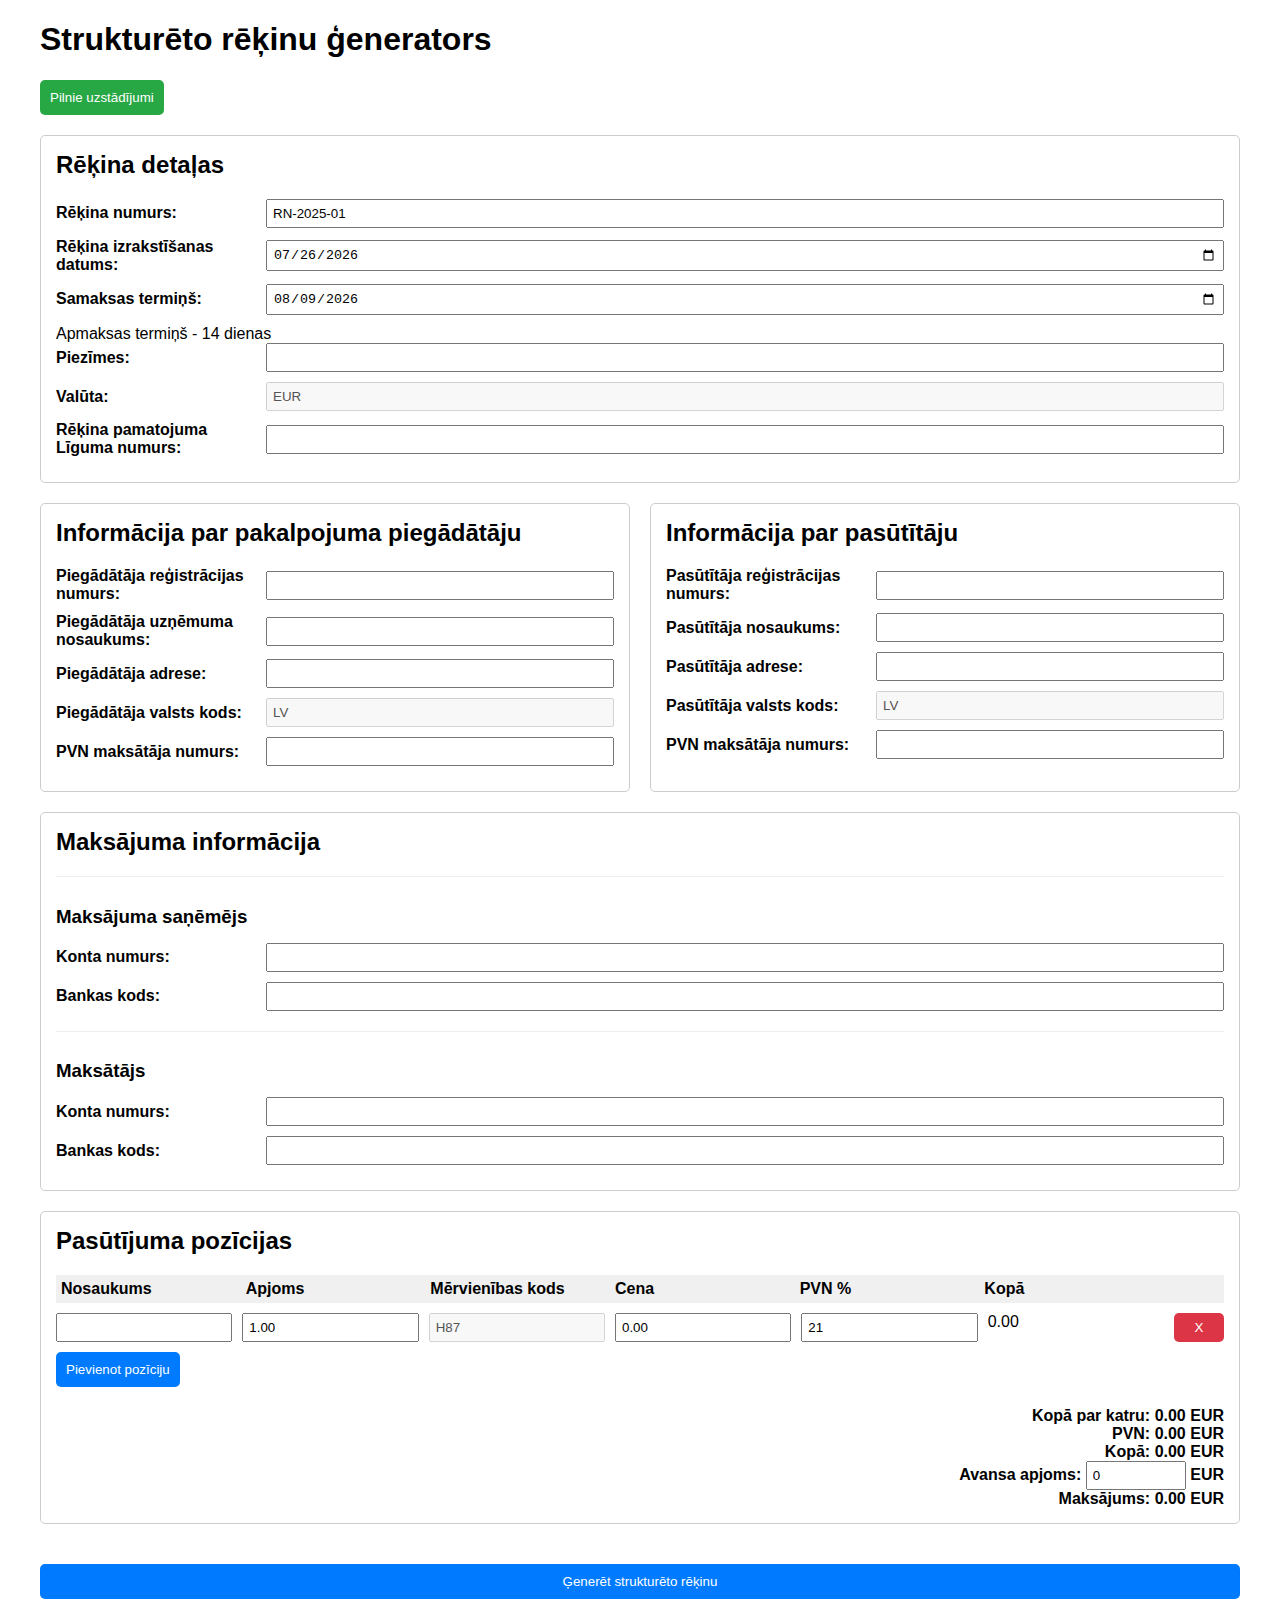
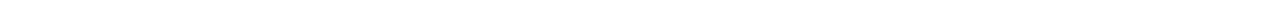
==== index.html @ c36f2633 "Add files via upload" ====
<!DOCTYPE html>
<html lang="en">
<head>
    <meta charset="UTF-8">
    <meta name="viewport" content="width=device-width, initial-scale=1.0">
    <title>Invoice XML Generator</title>
    <link rel="stylesheet" href="styles.css">
    <style>
        .section-grid {
            display: grid;
            grid-template-columns: 1fr 1fr;
            gap: 20px;
        }
    </style>
</head>
<body>
    <div class="container">
        <h1>Strukturēto rēķinu ģenerators</h1>
        
        <div class="advanced-toggle">
			<button onclick="toggleAdvanced()">Pilnie uzstādījumi</button>
			<div class="advancedSection hidden-locked">
			<label class="unlock-label hidden-locked" id="advancedSection">
				<input type="checkbox" id="unlockCheckbox" onchange="toggleLock(this.checked)" >
				Atļaut rediģēšanu
			</label>
			</div>
		</div>

        <div class="section">
            <h2>Rēķina detaļas</h2>
            <!-- Invoice details content stays the same -->
            <div class="form-group advancedSection hidden-locked">
                <label>CustomizationID:</label>
                <input type="text" id="customizationId" value="urn:cen.eu:en16931:2017#compliant#urn:fdc:peppol.eu:2017:poacc:billing:3.0" disabled class="lockable-input">
            </div>
            <div class="form-group advancedSection hidden-locked">
                <label>ProfileID:</label>
                <input type="text" id="profileId" value="urn:fdc:peppol.eu:2017:poacc:billing:01:1.0" disabled class="lockable-input">
            </div>
            <div class="form-group">
                <label>Rēķina numurs:</label>
                <input type="text" id="invoiceId" value="RN-2025-01">
            </div>
            <div class="form-group">
                <label>Rēķina izrakstīšanas datums:</label>
                <input type="date" id="issueDate">
            </div>
            <div class="form-group">
                <label>Samaksas termiņš:</label>
                <input type="date" id="dueDate" onchange="updateDueDateLabel()">
            </div>
			<div id="dueDateLabel">Apmaksas termiņš - 14 dienas</div>
            <div class="form-group advancedSection hidden-locked">
                <label>Rēķina veida kods:</label>
                <input type="text" id="invoiceTypeCode" value="380" disabled class="lockable-input">
            </div>
            <div class="form-group">
                <label>Piezīmes:</label>
                <input type="text" id="note">
            </div>
            <div class="form-group">
                <label>Valūta:</label>
                <input type="text" id="documentCurrencyCode" value="EUR" disabled class="lockable-input">
            </div>
            <div class="form-group advancedSection hidden-locked">
                <label>Maksātāja reģistrācijas numurs:</label>
                <input type="text" id="buyerReference" disabled class="lockable-input">
            </div>
            <div class="form-group">
                <label>Rēķina pamatojuma Līguma numurs:</label>
                <input type="text" id="contractDocumentReference">
            </div>
        </div>

        <div class="section-grid">
            <!-- Supplier Section -->
            <div class="section">
                <h2>Informācija par pakalpojuma piegādātāju</h2>
                <div class="form-group advancedSection hidden-locked">
                    <label>Endpoint ID:</label>
                    <input type="text" id="supplierEndpointId" disabled class="lockable-input">
                </div>
                <div class="form-group">
                    <label>Piegādātāja reģistrācijas numurs:</label>
                    <input type="text" id="supplierPartyId" oninput="syncSupplierIds(this.value)">
                </div>
                <div class="form-group">
                    <label>Piegādātāja uzņēmuma nosaukums:</label>
                    <input type="text" id="supplierName" oninput="syncSupplierName(this.value)">
                </div>
                <div class="form-group">
                    <label>Piegādātāja adrese:</label>
                    <input type="text" id="supplierAddress">
                </div>
                <div class="form-group">
                    <label>Piegādātāja valsts kods:</label>
                    <input type="text" id="supplierCountry" value="LV" disabled class="lockable-input">
                </div>
                <div class="form-group advancedSection hidden-locked">
                    <label>Piegādātāja reģistrācijas nosaukums:</label>
                    <input type="text" id="supplierRegistrationName" disabled class="lockable-input">
                </div>
                <div class="form-group">
                    <label>PVN maksātāja numurs:</label>
                    <input type="text" id="supplierCompanyId">
                </div>
                <div class="form-group advancedSection hidden-locked">
                    <label>Nodokļu maksāšanas veids:</label>
                    <input type="text" id="supplierVatNumber" disabled class="lockable-input" value="VAT">
                </div>
            </div>

            <!-- Customer Section -->
            <div class="section">
                <h2>Informācija par pasūtītāju</h2>
                <div class="form-group advancedSection hidden-locked">
                    <label>Endpoint ID:</label>
                    <input type="text" id="customerEndpointId" disabled class="lockable-input">
                </div>
                <div class="form-group">
                    <label>Pasūtītāja reģistrācijas numurs:</label>
                    <input type="text" id="customerPartyId" oninput="syncCustomerIds(this.value)">
                </div>
                <div class="form-group">
                    <label>Pasūtītāja nosaukums:</label>
                    <input type="text" id="customerName" oninput="syncCustomerName(this.value)">
                </div>
                <div class="form-group">
                    <label>Pasūtītāja adrese:</label>
                    <input type="text" id="customerAddress">
                </div>
                <div class="form-group">
                    <label>Pasūtītāja valsts kods:</label>
                    <input type="text" id="customerCountry" value="LV" disabled class="lockable-input">
                </div>
                <div class="form-group advancedSection hidden-locked">
                    <label>Pasūtītāja reģistrācijas nosaukums:</label>
                    <input type="text" id="customerRegistrationName" disabled class="lockable-input">
                </div>
                <div class="form-group">
                    <label>PVN maksātāja numurs:</label>
                    <input type="text" id="customerCompanyId">
                </div>
                <div class="form-group advancedSection hidden-locked">
                    <label>Nodokļu maksāšanas veids:</label>
                    <input type="text" id="customerVatNumber" value="VAT" disabled class="lockable-input">
                </div>
            </div>
        </div>

        <div class="section">
            <h2>Maksājuma informācija</h2>
            <div class="form-group advancedSection hidden-locked" >
                <label>Maksājuma veida kods:</label>
                <input type="text" id="paymentMeansCode" value="30" disabled class="lockable-input">
            </div>
            
            <!-- Payee Section -->
            <div style="margin-top: 20px; padding-top: 10px; border-top: 1px solid #eee;">
                <h3 style="margin-bottom: 15px;">Maksājuma saņēmējs</h3>
                <div class="form-group">
                    <label>Konta numurs:</label>
                    <input type="text" id="payeeAccountId">
                </div>
                <div class="form-group">
                    <label>Bankas kods:</label>
                    <input type="text" id="payeeFinancialInstitutionId">
                </div>
            </div>

            <!-- Payer Section -->
            <div style="margin-top: 20px; padding-top: 10px; border-top: 1px solid #eee;">
                <h3 style="margin-bottom: 15px;">Maksātājs</h3>
                <div class="form-group">
                    <label>Konta numurs:</label>
                    <input type="text" id="payerAccountId">
                </div>
                <div class="form-group">
                    <label>Bankas kods:</label>
                    <input type="text" id="payerFinancialInstitutionId">
                </div>
            </div>
        </div>

        <div class="section">
            <h2>Pasūtījuma pozīcijas</h2>
            <div class="item-row item-header">
                <div>Nosaukums</div>
                <div>Apjoms</div>
                <div>Mērvienības kods</div>
                <div>Cena</div>
                <div>PVN %</div>
                <div>Kopā</div>
                <div></div>
            </div>
            <div id="itemsContainer"></div>
            <button onclick="addItem()">Pievienot pozīciju</button>
            
            <div class="totals">
                <div>Kopā par katru: <span id="subtotal">0.00</span> EUR</div>
                <div>PVN: <span id="vatAmount">0.00</span> EUR</div>
                <div>Kopā: <span id="total">0.00</span> EUR</div>
                <div>Avansa apjoms: <input type="number" id="prepaidAmount" value="0" style="width: 100px" onchange="calculateTotals()"> EUR</div>
                <div>Maksājums: <span id="payableAmount">0.00</span> EUR</div>
            </div>
        </div>

		<div id="warningBox" style="color: red; margin-top: 10px;"></div>
        <button onclick="generateXML()" style="margin-top: 20px; width: 100%;">Ģenerēt strukturēto rēķinu</button>
    </div>

    <script src="script.js"></script>
</body>
</html>
---- styles.css ----
body { font-family: Arial, sans-serif; margin: 20px; }
.container { max-width: 1200px; margin: 0 auto; }
.section { 
    border: 1px solid #ccc;
    padding: 15px;
    margin-bottom: 20px;
    border-radius: 5px;
}
.section h2 { margin-top: 0; }
.form-group {
    margin-bottom: 10px;
    display: grid;
    grid-template-columns: 200px 1fr;
    gap: 10px;
    align-items: center;
}
.form-group label { font-weight: bold; }
input, select { padding: 5px; width: 100%; box-sizing: border-box; }
.items-section { margin-top: 20px; }
.item-row {
    display: grid;
    grid-template-columns: repeat(6, 1fr) 50px;
    gap: 10px;
    margin-bottom: 10px;
}
.item-header {
    font-weight: bold;
    background: #f0f0f0;
    padding: 5px;
}
button {
    padding: 10px;
    background: #007bff;
    color: white;
    border: none;
    border-radius: 5px;
    cursor: pointer;
}
button:hover { background: #0056b3; }
.delete-btn {
    background: #dc3545;
    padding: 5px 10px;
}
.delete-btn:hover { background: #c82333; }
.totals {
    margin-top: 20px;
    text-align: right;
    font-weight: bold;
}
.hidden-locked {
	display: none;
}

 .error {
        border: 1px solid red;
    }
	
.advanced-toggle {
    display: flex;
    align-items: center;
    gap: 15px;
    margin-bottom: 20px;
}

.advanced-toggle button {
    background: #28a745;
}

.advanced-toggle button:hover {
    background: #218838;
}

.unlock-label {
    font-weight: bold;
    display: flex;
    align-items: center;
    gap: 5px;
}
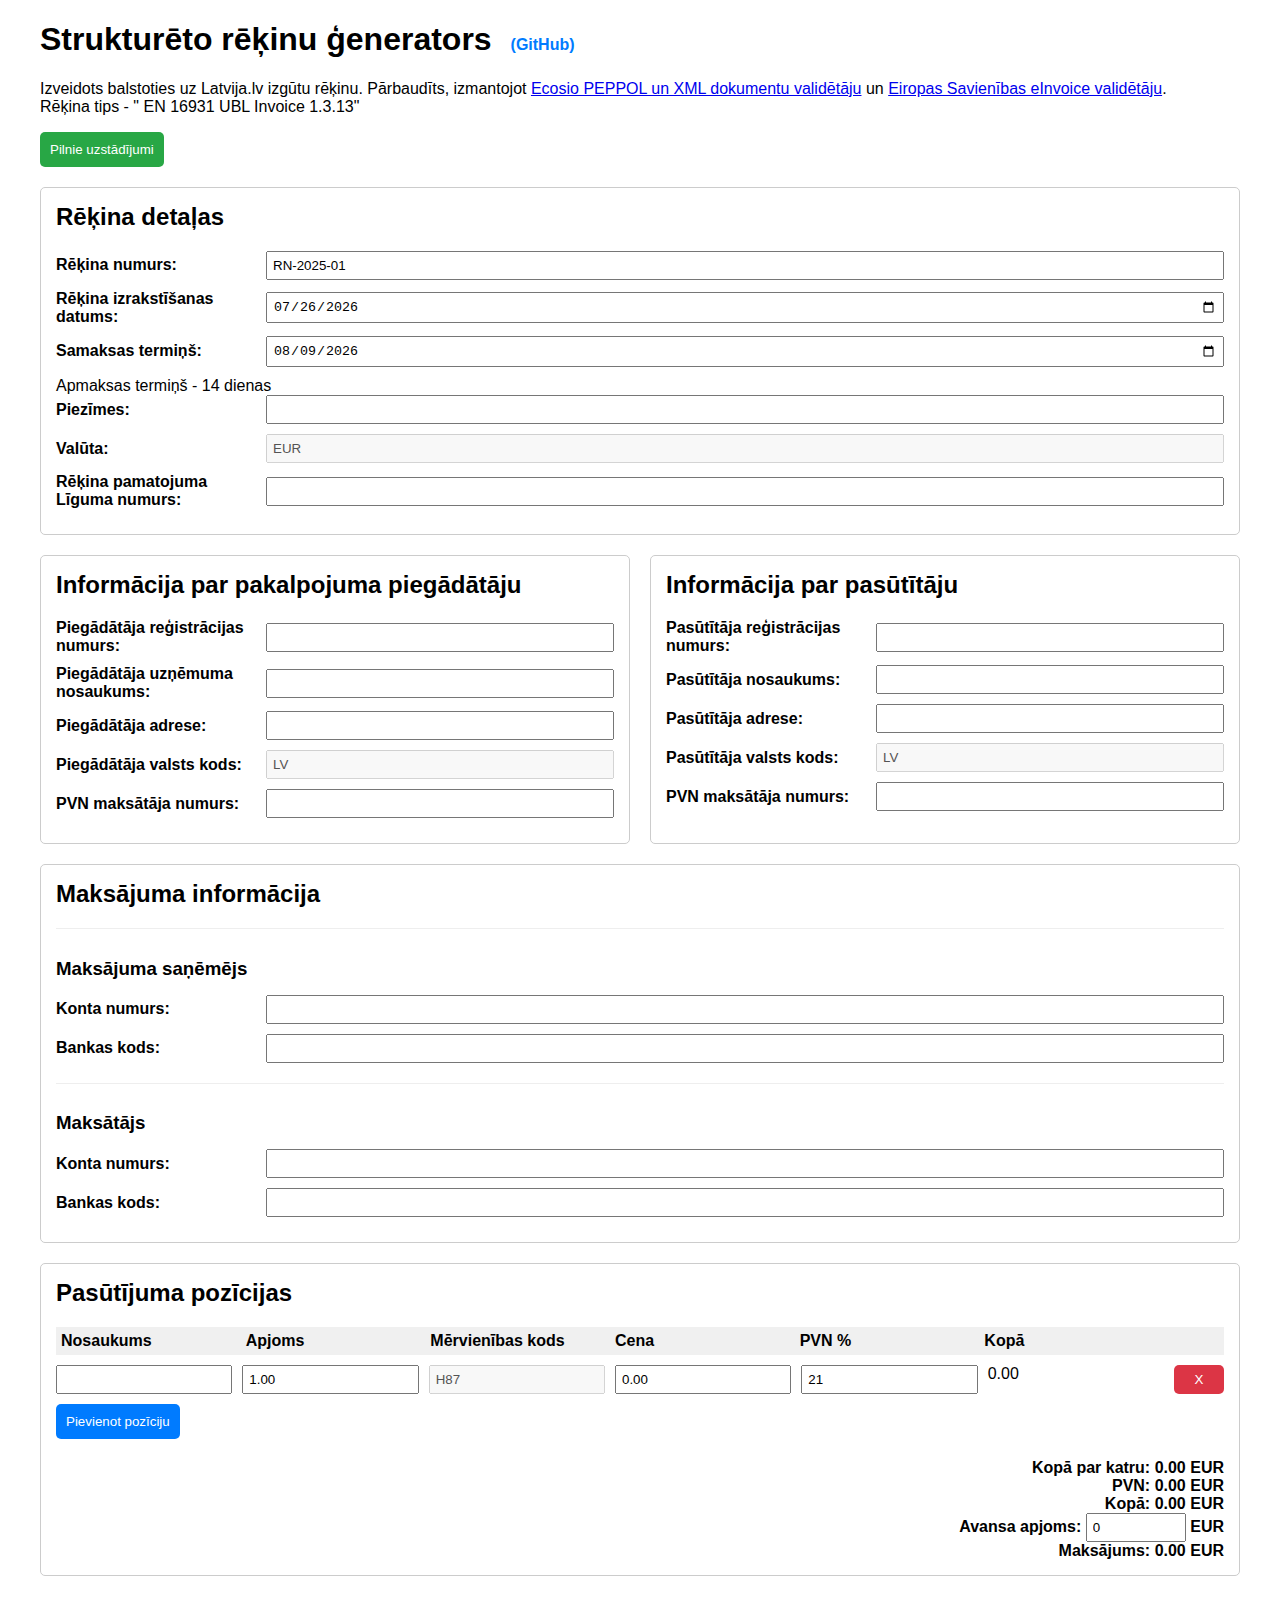
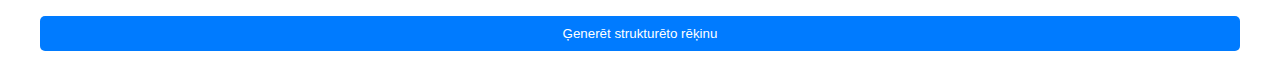
==== commit d790a181: "Update index.html" ====
--- a/index.html
+++ b/index.html
@@ -15,8 +15,14 @@
 </head>
 <body>
     <div class="container">
-        <h1>Strukturēto rēķinu ģenerators</h1>
-        
+        <h1>Strukturēto rēķinu ģenerators
+			<a href="https://github.com/didzislauva/strukturetieRekini/" target="_blank" class="github-link">
+				(GitHub)
+			</a>
+        </h1>
+		<p> Izveidots balstoties uz Latvija.lv izgūtu rēķinu. Pārbaudīts, izmantojot <a href="https://ecosio.com/en/peppol-and-xml-document-validator/" target="_blank"> Ecosio PEPPOL un XML dokumentu validētāju</a> un 
+		<a href="https://www.itb.ec.europa.eu/invoice/upload" target="_blank"> Eiropas Savienības eInvoice validētāju</a>. <br /> Rēķina tips - " EN 16931 UBL Invoice 1.3.13"
+		</p>
         <div class="advanced-toggle">
 			<button onclick="toggleAdvanced()">Pilnie uzstādījumi</button>
 			<div class="advancedSection hidden-locked">
@@ -212,4 +218,4 @@
 
     <script src="script.js"></script>
 </body>
-</html>+</html>
--- a/styles.css
+++ b/styles.css
@@ -75,4 +75,15 @@
     display: flex;
     align-items: center;
     gap: 5px;
-}+}
+
+.github-link {
+  font-size: 16px;
+  margin-left: 10px;
+  text-decoration: none;
+  color: #007bff;
+}
+
+.github-link:hover {
+  text-decoration: underline;
+}
